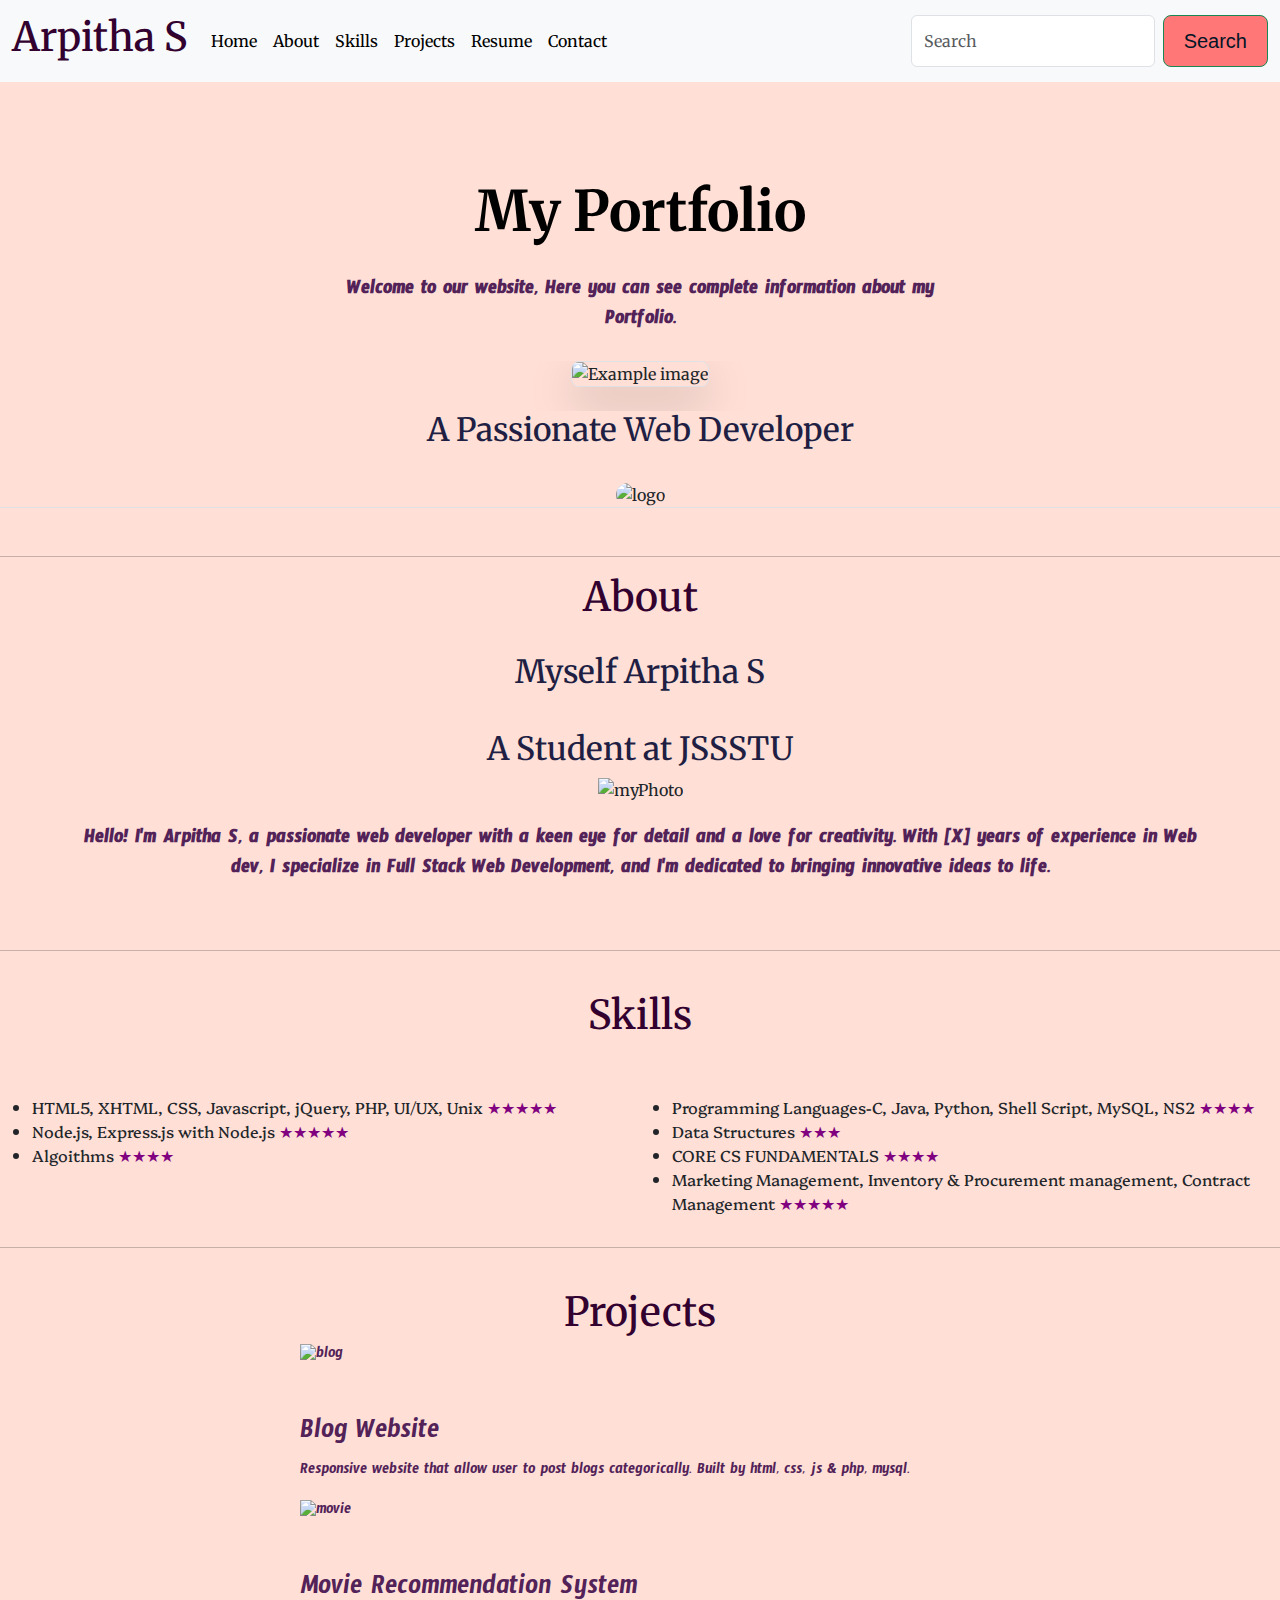
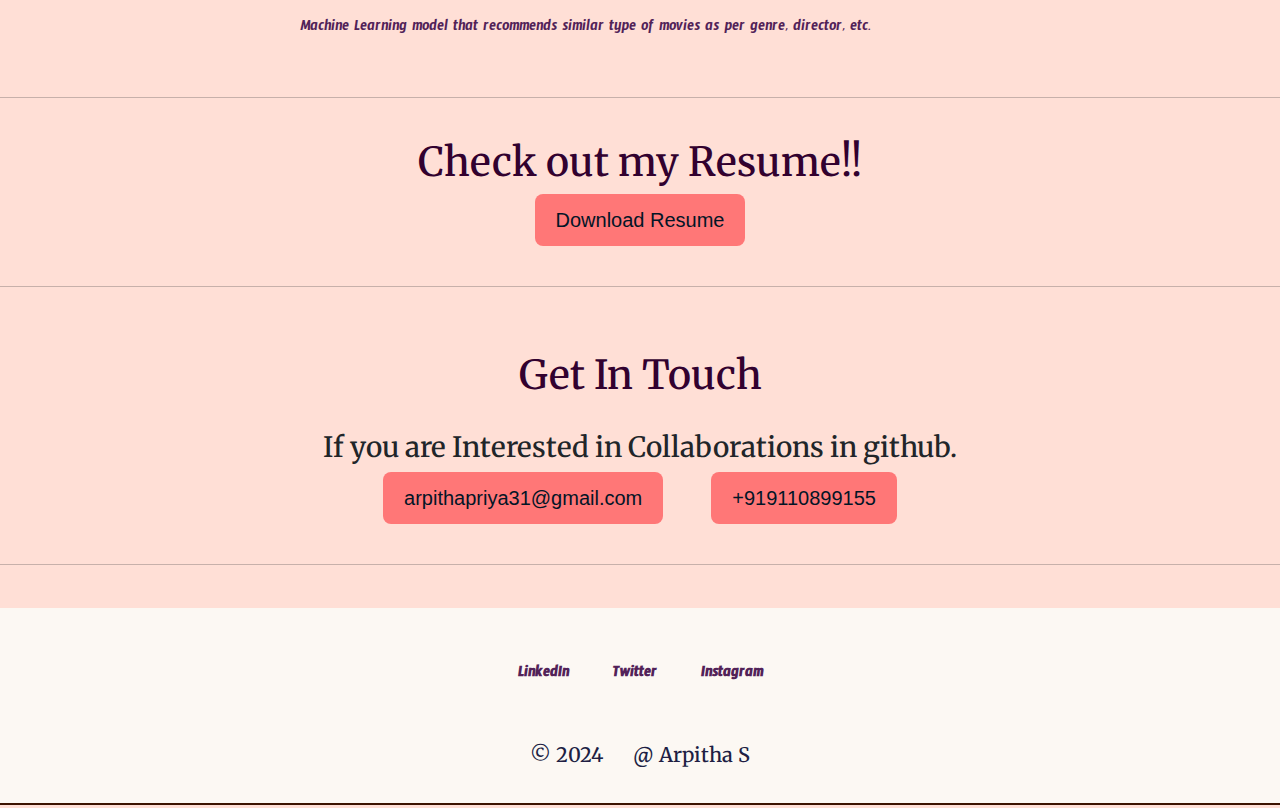
==== Task1/index.html @ f957267e "task 1" ====
<!DOCTYPE html>
<html lang="en">
<head>
    <meta charset="UTF-8">
    <meta name="viewport" content="width=device-width, initial-scale=1.0">
    <title>Portfolio</title>
    <link href="https://cdn.jsdelivr.net/npm/bootstrap@5.3.3/dist/css/bootstrap.min.css" rel="stylesheet" integrity="sha384-QWTKZyjpPEjISv5WaRU9OFeRpok6YctnYmDr5pNlyT2bRjXh0JMhjY6hW+ALEwIH" crossorigin="anonymous">
    <link rel="stylesheet" href="style.css">
    <link rel="preconnect" href="https://fonts.googleapis.com">
<link rel="preconnect" href="https://fonts.gstatic.com" crossorigin>
<link href="https://fonts.googleapis.com/css2?family=Merriweather:ital,wght@0,300;0,400;0,700;0,900;1,300;1,400;1,700;1,900&family=Platypi:ital,wght@0,300..800;1,300..800&family=Timmana&display=swap" rel="stylesheet">
</head>
<body>
    <header>
        <nav class="navbar navbar-expand-lg bg-body-tertiary">
            <div class="container-fluid">
              <a class="navbar-brand" href="#"><h1>Arpitha S</h1></a>
              <button class="navbar-toggler" type="button" data-bs-toggle="collapse" data-bs-target="#navbarSupportedContent" aria-controls="navbarSupportedContent" aria-expanded="false" aria-label="Toggle navigation">
                <span class="navbar-toggler-icon"></span>
              </button>
              <div class="collapse navbar-collapse" id="navbarSupportedContent">
                <ul class="navbar-nav me-auto mb-2 mb-lg-0">
                  <li class="nav-item">
                    <a class="nav-link active" aria-current="page" href="#">Home</a>
                  </li>
                  <li class="nav-item">
                    <a class="nav-link active" aria-current="page" href="#">About</a>
                  </li>
                  <li class="nav-item">
                    <a class="nav-link active" aria-current="page" href="#">Skills</a>
                  </li>
                  <li class="nav-item">
                    <a class="nav-link active" aria-current="page" href="#">Projects</a>
                  </li>
                  <li class="nav-item">
                    <a class="nav-link active" aria-current="page" href="#">Resume</a>
                  </li>
                  <li class="nav-item">
                    <a class="nav-link active" aria-current="page" href="#">Contact</a>
                  </li>
                </ul>
                <form class="d-flex" role="search"  onsubmit="index.html">
                    <input class="form-control me-2" type="search" placeholder="Search" aria-label="Search">
                    <button class="btn btn-outline-success" type="submit">Search</button>
                </form>
              </div>
            </div>
          </nav>
    </header>
    <section id="home">
        <div class="px-4 pt-5 my-5 text-center border-bottom">
            <h1 class="display-4 fw-bold text-body-emphasis">My Portfolio</h1><br>
            <div class="col-lg-6 mx-auto">
              <p class="lead mb-4"><b>Welcome to our website, Here you can see complete information about my Portfolio.<br></b>
              </p>
            </div>
            <div class="overflow-hidden" style="max-height: 30vh;">
              <div class="container px-5">
                <img src="https://thumbs.dreamstime.com/b/generative-ai-woman-character-working-laptop-smiling-emoji-above-head-sitting-near-huge-portfolio-bag-different-tools-279963239.jpg" class="img-fluid border rounded-3 shadow-lg mb-4" alt="Example image" width="500px"
                  height="500px" loading="lazy">
              </div>
            </div>
            <div>
                <h2>A Passionate Web Developer</h2><br>
                <img src="https://img.freepik.com/free-vector/creative-gradient-code-logo_23-2148820572.jpg?size=338&ext=jpg&ga=GA1.1.2008272138.1722816000&semt=ais_hybrid" alt="logo" width="100px" height="100px" style="border-radius: 70px;">
            </div>
          </div>
    </section>
    <hr>
    <section id="about">
        <center>
        <div class="container">
            <h1>About</h1>
            <br>
            <h2>Myself Arpitha S <br><br>A Student at JSSSTU</h2>
            <img src="https://thumb.photo-ac.com/23/2326d9d5f7b373a1eaab3334a0e4b656_t.jpeg" alt="myPhoto" width="60%" height="50%"><br><br>
            <p class="lead mb-4"><b>Hello! I'm Arpitha S, a passionate web developer with a keen eye for detail and a love for creativity. With [X] years of experience in Web dev, I specialize in Full Stack Web Development, and I'm dedicated to bringing innovative ideas to life.</b></p>
        </div>
        </center>
        <br>
    </section>
    <hr><br>
    <section id="skills">
    <center><h1>Skills</h1></center>
    <br><br>
    <div class="full">
      <div>
        <ul>
          <li>HTML5, XHTML, CSS, Javascript, jQuery, PHP, UI/UX, Unix
              <span style="font-size:100%;color:purple;">&starf;&starf;&starf;&starf;&starf;</span>
          </li>
          <li>Node.js, Express.js with Node.js
              <span style="font-size:100%;color:purple;">&starf;&starf;&starf;&starf;&starf;</span>
          </li>
          <li>Algoithms
              <span style="font-size:100%;color:purple;">&starf;&starf;&starf;&starf;</span>
          </li>
        </ul>
      </div>
      <div>
        <ul>
          <li>Programming Languages-C, Java, Python, Shell Script, MySQL, NS2 
              <span style="font-size:100%;color:purple;">&starf;&starf;&starf;&starf;</span>
          </li>
          <li>Data Structures
              <span style="font-size:100%;color:purple;">&starf;&starf;&starf;</span>
          </li>
          <li>CORE CS FUNDAMENTALS
              <span style="font-size:100%;color:purple;">&starf;&starf;&starf;&starf;</span>
          </li>
          <li>Marketing Management, Inventory & Procurement management, Contract Management
              <span style="font-size:100%;color:purple;">&starf;&starf;&starf;&starf;&starf;</span>
          </li>
        </ul>
      </div>
    </div>
    </section>
    <hr><br>
    <section id="projects">
      <center><h1>Projects</h1></center>
      <div class="projects">
        <div class="parent">
           <div class="blog">
               <img src="https://images04.nicepage.com/feature/461183/website-blog.jpg" alt="blog" height="150px" width="150px"><br>
           </div>
           <div class="project1">
            <br><br>
               <h3>Blog Website</h3>
               <p>Responsive website that allow user to post blogs categorically. Built by html, css, js & php, mysql.</p>
           </div>
           <div class="movie">
               <img src="https://raw.githubusercontent.com/yashmuchhala/KerasMatic/master/assets/2.gif" alt="movie" height="150px" width="150px"><br>
           </div>
           <div class="project2">
            <br><br>
               <h3>Movie Recommendation System</h3>
               <p>Machine Learning model that recommends similar type of movies as per genre, director, etc.</p>
           </div>
        </div>
      </div>
    </section>
    <br>
    <hr><br>
    <section id="resume">
      <center><h1>Check out my Resume!!</h1></center>
      <center>
        <a class="btn" href="https://drive.google.com/file/d/1xi7GoXIKPD-V0A03Zluo0RaB-Ys1oJZ8/view?usp=sharing">Download Resume</a>
      </center>
    </section>
    <br>
    <hr><br>
    <section id="contact">
    <br>
    <center>
      <div class="contact-me">
        <h1>Get In Touch</h1>
        <br>
        <h3>If you are Interested in Collaborations in github.</h3>
        <a class="btn" href="mailto:arpithapriya31@gmail.com">arpithapriya31@gmail.com</a>&nbsp;&nbsp;&nbsp;&nbsp;&nbsp;&nbsp;&nbsp;&nbsp;&nbsp;&nbsp;&nbsp;
        <a class="btn" href="phno:+919110899155">+919110899155</a>
      </div>
    </center>
    </section>
    <br>
    <hr><br>
    <footer>
      <div class="bottom-container">
        <a class="footer-link" href="https://www.linkedin.com/">LinkedIn</a>
        <a class="footer-link" href="https://twitter.com/">Twitter</a>
        <a class="footer-link" href="https://www.instagram.com/">Instagram</a>
        <p class="copyright"><h5>© 2024 &nbsp;&nbsp;&nbsp;&nbsp;  @ Arpitha S</h5></p>
      </div>
    </footer>
</body>
</html>
---- Task1/style.css ----
body{
    background-color: #FFDFD6;
    font-family: "Merriweather", serif;
    font-weight: 400;
    font-style: normal;
}
h1{
    color: #32012F;
}
h2,h5{
    color: #201E43;
}
.lead{
    font-family: "Timmana", sans-serif;
    font-weight: 400;
    font-style: normal;
    color: #522258;
}
.full{
    display: grid;
    grid-template-columns: 2fr 2fr;
    font-family: "Platypi", serif;
    font-optical-sizing: auto;
    font-style: normal;
}
#skills > li {
    list-style-position: inside;
}
#projects div{
    margin-left: 100px;
    font-family: "Timmana", sans-serif;
    font-weight: 400;
    font-style: normal;
    color: #522258;
}
.btn {
    background: #FF7777;
    background-image: linear-gradient(top bottom,#3D1300, #3D1300);
    border-radius: 8px;
    font-family: "Montserrat", sans-serif;
    color: #021526;
    font-size: 20px;
    padding: 10px 20px 10px 20px;
    text-decoration: none;
}
.bottom-container {
    background-color: #FCF8F3;
    padding: 50px 0 20px;
    text-align: center;
}
.copyright {
    color:#3D1300;
    font-size: 0.75rem;
    padding: 20px 0;
}
.bottom-container a{
    font-family: "Timmana", sans-serif;
    font-weight: 600;
    font-style: normal;
    color: #522258;
    margin: 10px 20px;
    text-decoration: none;
}
footer{
    margin-top: 3px;
    margin-bottom: 3px;
    border-bottom: 2px solid #3D1300;
}
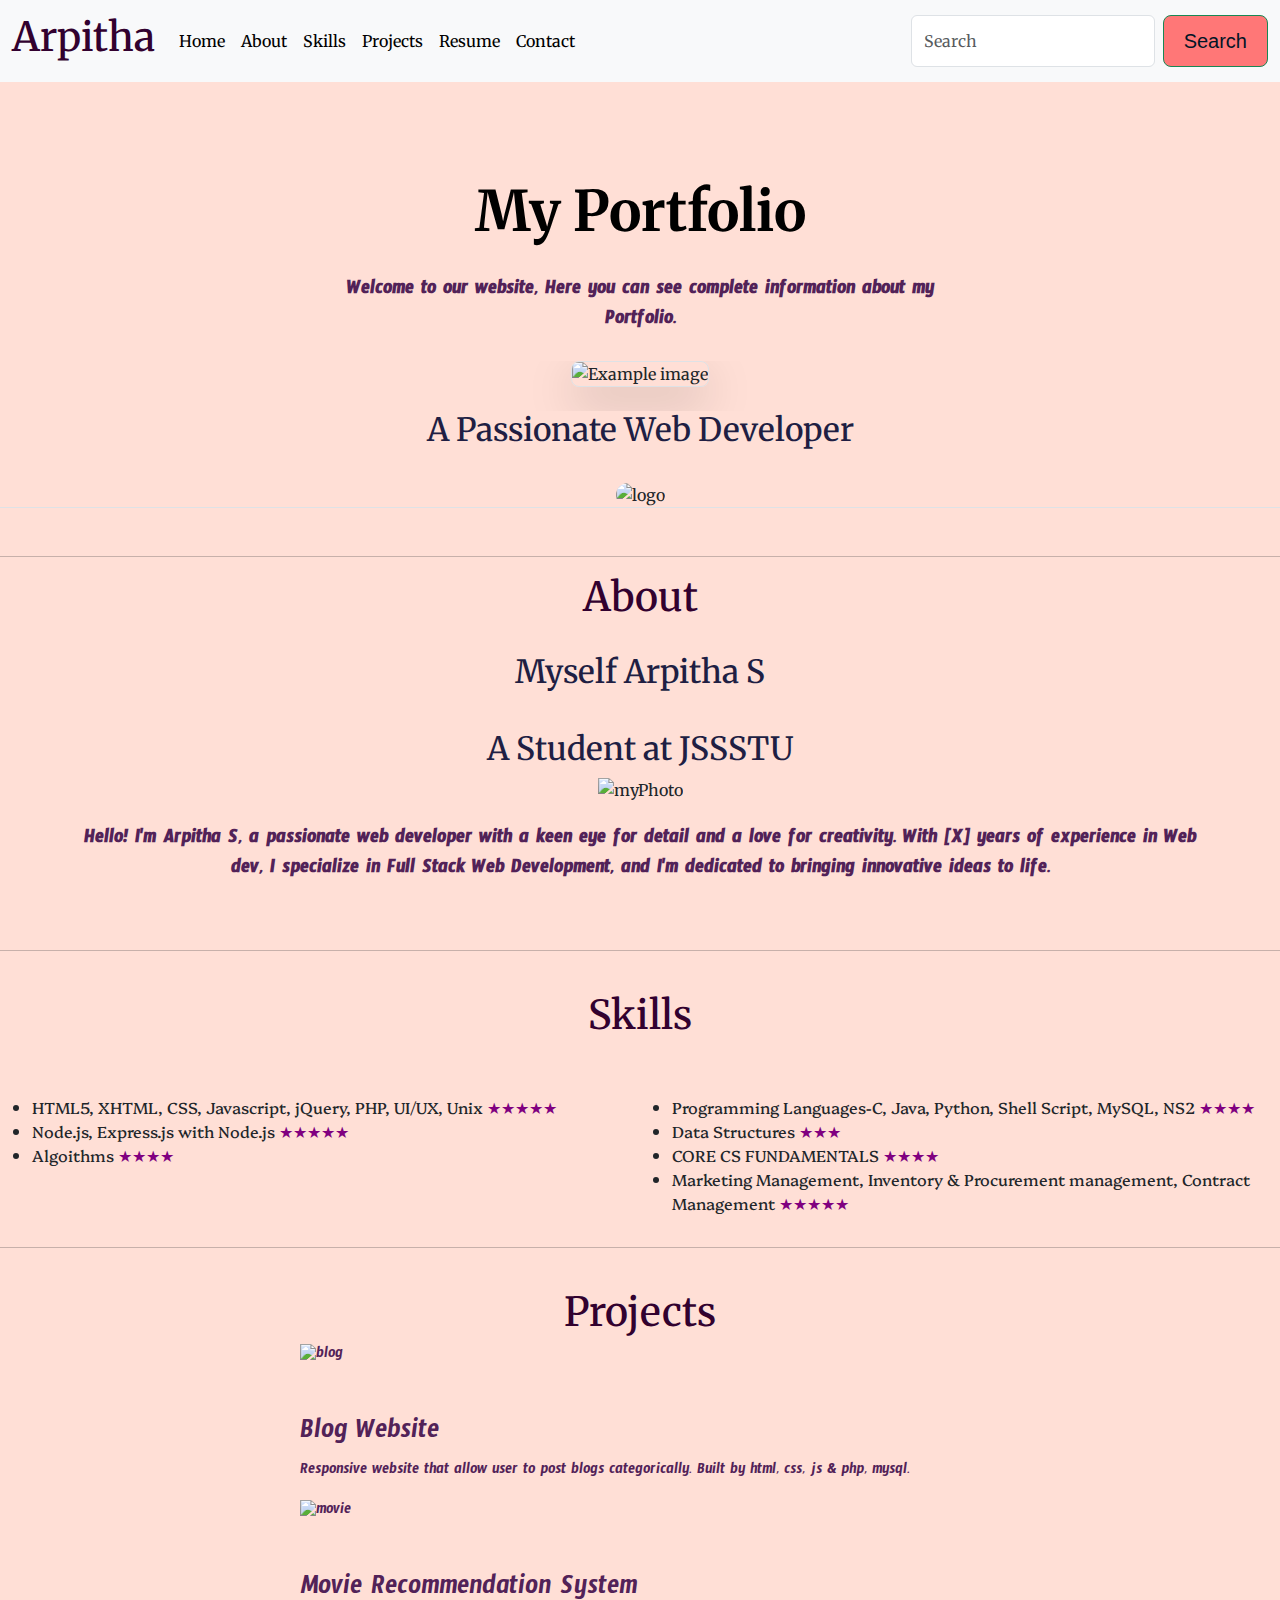
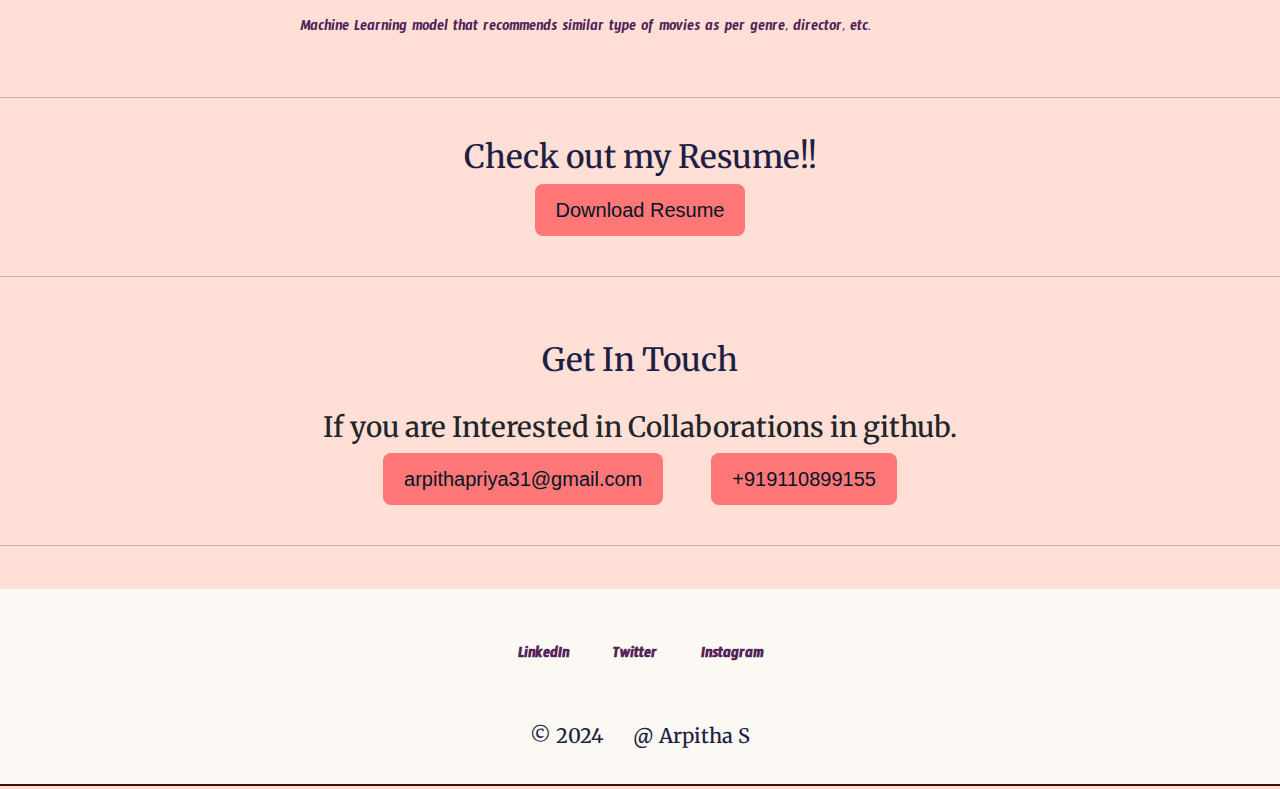
==== commit dcf972bd: "task_2" ====
--- a/Task1/index.html
+++ b/Task1/index.html
@@ -14,7 +14,7 @@
     <header>
         <nav class="navbar navbar-expand-lg bg-body-tertiary">
             <div class="container-fluid">
-              <a class="navbar-brand" href="#"><h1>Arpitha S</h1></a>
+              <a class="navbar-brand" href="#"><h1>Arpitha</h1></a>
               <button class="navbar-toggler" type="button" data-bs-toggle="collapse" data-bs-target="#navbarSupportedContent" aria-controls="navbarSupportedContent" aria-expanded="false" aria-label="Toggle navigation">
                 <span class="navbar-toggler-icon"></span>
               </button>
@@ -142,7 +142,7 @@
     <br>
     <hr><br>
     <section id="resume">
-      <center><h1>Check out my Resume!!</h1></center>
+      <center><h2>Check out my Resume!!</h2></center>
       <center>
         <a class="btn" href="https://drive.google.com/file/d/1xi7GoXIKPD-V0A03Zluo0RaB-Ys1oJZ8/view?usp=sharing">Download Resume</a>
       </center>
@@ -153,7 +153,7 @@
     <br>
     <center>
       <div class="contact-me">
-        <h1>Get In Touch</h1>
+        <h2>Get In Touch</h2>
         <br>
         <h3>If you are Interested in Collaborations in github.</h3>
         <a class="btn" href="mailto:arpithapriya31@gmail.com">arpithapriya31@gmail.com</a>&nbsp;&nbsp;&nbsp;&nbsp;&nbsp;&nbsp;&nbsp;&nbsp;&nbsp;&nbsp;&nbsp;
